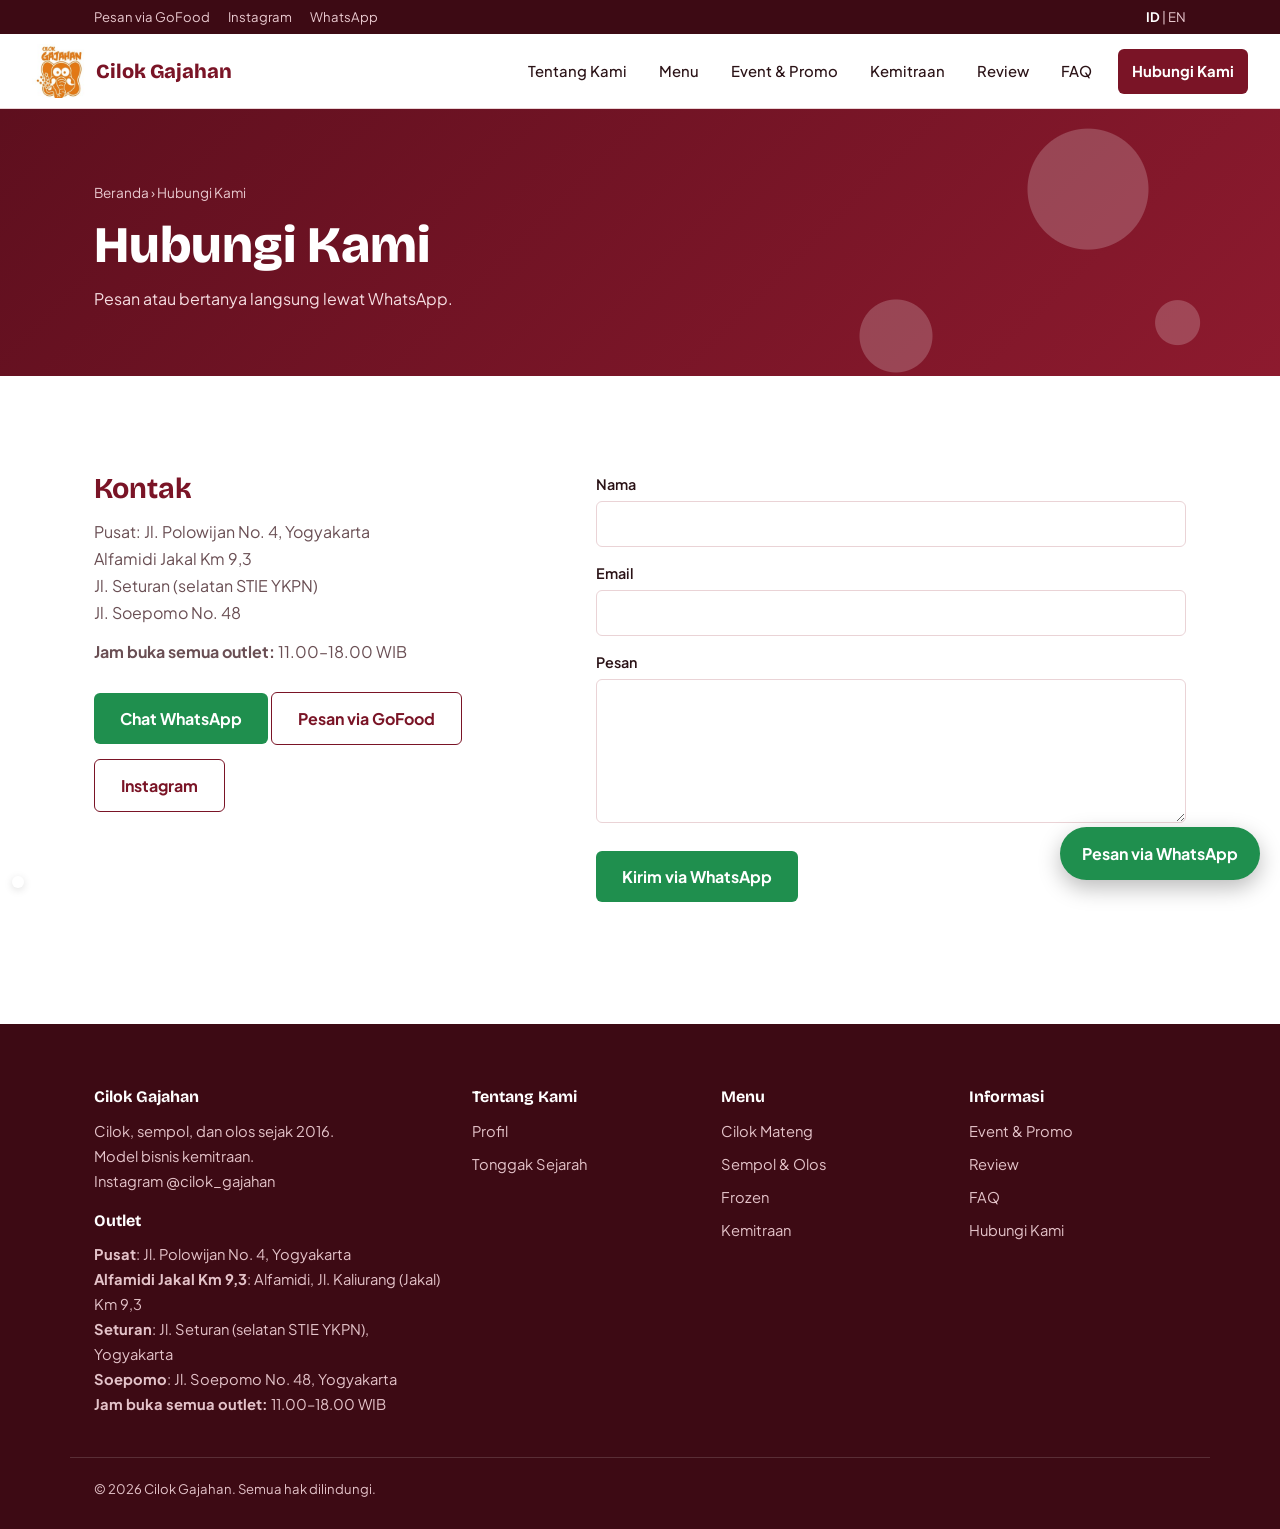
==== hubungi-kami.html @ 2d437ab8 "Initial" ====
<!DOCTYPE html>
<html lang="id">
<head>
  <meta charset="UTF-8">
  <meta name="viewport" content="width=device-width, initial-scale=1.0">
  <title>Hubungi Kami | Cilok Gajahan</title>
  <meta name="description" content="Cilok Gajahan: cilok, sempol, dan olos sejak 2016. Terbuka untuk kemitraan.">
  <link rel="icon" href="images/logo.png">
  <link rel="preconnect" href="https://fonts.googleapis.com">
  <link href="https://fonts.googleapis.com/css2?family=Bricolage+Grotesque:wght@600;800&family=Plus+Jakarta+Sans:wght@400;500;700&display=swap" rel="stylesheet">
  <link rel="stylesheet" href="style.css">
</head>
<body>
<main>
<section class="page-hero"><div class="wrap"><p class="crumb"><a href="index.html">Beranda</a> &rsaquo; Hubungi Kami</p><h1>Hubungi Kami</h1><p class="phs">Pesan atau bertanya langsung lewat WhatsApp.</p></div></section>
<section class="sec"><div class="wrap inner"><div class="blk"><div class="contact"><div><h2>Kontak</h2><p>Pusat: Jl. Polowijan No. 4, Yogyakarta<br>Alfamidi Jakal Km 9,3<br>Jl. Seturan (selatan STIE YKPN)<br>Jl. Soepomo No. 48</p><p><b>Jam buka semua outlet:</b> 11.00&ndash;18.00 WIB</p><p><a class="btn wa" data-wa="Halo Cilok Gajahan, saya mau tanya." target="_blank" rel="noopener noreferrer">Chat WhatsApp</a> <a class="btn line" data-gofood>Pesan via GoFood</a> <a class="btn line" data-ig>Instagram</a></p></div><form id="cf"><label>Nama<input name="nama" required></label><label>Email<input name="email" type="email" required></label><label>Pesan<textarea name="pesan" rows="5" required></textarea></label><button class="btn wa" type="submit">Kirim via WhatsApp</button><p id="cm" role="status"></p></form></div></div></div></section>
</main>
<script src="site.js"></script>
</body>
</html>
---- style.css ----
:root{--maroon:#7a1426;--deep:#3d0a14;--red:#b3182c;--accent:#e45a6b;--rose:#fbf1f1;--alt:#f6e9ea;--ink:#2a1216;--muted:#6a4f54;--line:#ead3d6}
*{box-sizing:border-box;margin:0;padding:0}
html{scroll-behavior:smooth;scroll-padding-top:90px}
body{font-family:'Plus Jakarta Sans',system-ui,sans-serif;color:var(--ink);background:#fff;line-height:1.7}
h1,h2,h3,h4{font-family:'Bricolage Grotesque','Plus Jakarta Sans',sans-serif;line-height:1.15;color:var(--maroon)}
a{color:inherit;text-decoration:none}ul,ol{list-style:none}
:focus-visible{outline:3px solid var(--accent);outline-offset:2px}
.wrap{max-width:1140px;margin:0 auto;padding:0 24px}
body{top:0!important}.skiptranslate iframe,.goog-te-banner-frame{display:none!important}.goog-tooltip,.goog-text-highlight{box-shadow:none!important;background:none!important}

/* topbar + nav */
.topbar{background:var(--deep);color:#e9c9cf;font-size:.82rem}
.topbar .wrap{display:flex;justify-content:space-between;padding-top:6px;padding-bottom:6px}
.tb-l{display:flex;gap:18px}.tb-l a:hover,.lang button:hover{color:#fff}
.lang button{background:none;border:0;color:inherit;font:inherit;cursor:pointer}.lang button.on{color:#fff;font-weight:700}
.nav{position:sticky;top:0;z-index:20;display:flex;justify-content:space-between;align-items:center;padding:10px 32px;background:#fff;border-bottom:1px solid var(--line)}
.brand{display:flex;align-items:center;gap:10px;font-family:'Bricolage Grotesque',sans-serif;font-weight:800;font-size:1.25rem;color:var(--maroon)}
.brand img{display:block;height:54px;width:auto}
#menu>ul{display:flex;gap:4px;align-items:center}
#menu a{display:block;padding:10px 14px;font-size:.93rem;font-weight:500}
#menu li:hover>a,#menu li:focus-within>a{color:var(--red)}
.nav li.active>a{color:var(--red);box-shadow:inset 0 -3px 0 var(--accent)}
.has-sub{position:relative}
.sub-menu{position:absolute;left:0;top:100%;min-width:210px;background:#fff;border:1px solid var(--line);border-top:3px solid var(--accent);box-shadow:0 12px 24px #3d0a1418;display:none}
.has-sub:hover .sub-menu,.has-sub:focus-within .sub-menu{display:block}
.sub-menu a{padding:10px 16px;font-size:.9rem;border-bottom:1px solid var(--alt)}.sub-menu a:hover{background:var(--alt)}
#menu a.btn-sm{background:var(--maroon);color:#fff;border-radius:6px;font-weight:700;margin-left:8px}
#menu a.btn-sm:hover{background:var(--red);color:#fff}
.burger{display:none;background:none;border:1px solid var(--maroon);color:var(--maroon);padding:6px 14px;border-radius:6px;font:inherit;cursor:pointer}

/* hero */
.hero{position:relative;min-height:calc(100svh - 110px);display:flex;align-items:center;background:var(--hero-img,none) center/cover,linear-gradient(135deg,#4d0c1a,#7a1426 55%,#a61e34);color:#fff;overflow:hidden;padding:60px 0 130px}
.hero.has-img::before{content:"";position:absolute;inset:0;background:linear-gradient(90deg,#3d0a14ee,#3d0a14b8)}
.balls{position:absolute;left:0;right:0;bottom:0;width:100%;height:48%}
.hero-grid{position:relative;display:grid;grid-template-columns:1.5fr 1fr;gap:48px;align-items:center;width:100%}
.slides{position:relative;min-height:330px}
.slide{position:absolute;inset:0 0 auto 0;opacity:0;visibility:hidden;transition:opacity .7s}.slide.on{opacity:1;visibility:visible;position:relative}
.hero h1{color:#fff;font-size:clamp(2rem,4.6vw,3.6rem);font-weight:800;max-width:17ch}
.slide p{margin:18px 0 24px;max-width:48ch;color:#f6dde1;font-size:1.08rem}
.more{font-weight:700;color:#ffd3d9;border-bottom:2px solid transparent}.more:hover{border-color:#ffd3d9}
.more.dark{color:var(--red);display:inline-block;margin-top:18px}.more.dark:hover{border-color:var(--red)}
.dots{display:flex;gap:10px;margin-top:28px}.dots button{width:34px;height:5px;border:0;border-radius:3px;background:#ffffff55;cursor:pointer}.dots button.on{background:#fff}
.pillars{border-left:2px solid #ffffff44}
.pillars a{display:flex;justify-content:space-between;padding:14px 20px;font-family:'Bricolage Grotesque',sans-serif;font-size:1.15rem;font-weight:600;transition:background .2s,padding .2s}
.pillars a:hover{background:#ffffff1c;padding-left:28px}.pillars i{font-style:normal;color:#ffb3bd;font-size:1.5rem;line-height:1}

/* sections */
.sec{padding:96px 0}.sec.alt{background:var(--rose)}
.kicker{font-weight:700;color:var(--red);margin-bottom:12px;font-size:.95rem}.kicker.light{color:#ffb3bd}
.about{max-width:860px;text-align:center}
.big{font-size:clamp(2rem,4vw,3rem);font-weight:800;margin-bottom:18px}
.lede{font-size:1.35rem;font-weight:600;margin-bottom:20px}.about p{color:var(--muted);margin-bottom:14px}
.btn{display:inline-block;margin-top:14px;background:var(--maroon);color:#fff;padding:12px 26px;border-radius:6px;font-weight:700}.btn:hover{background:var(--red)}
.btn.wa{background:#1f8f4e}.btn.wa:hover{background:#17703d}
.btn.line{background:transparent;color:var(--maroon);border:1.5px solid var(--maroon)}.btn.line:hover{background:var(--maroon);color:#fff}
.quote{background:var(--deep);color:#fff;padding:90px 0;text-align:center}
.quote blockquote{font-family:'Bricolage Grotesque',sans-serif;font-weight:600;font-size:clamp(1.5rem,3vw,2.3rem);line-height:1.3;max-width:900px;margin:0 auto}
.wdo{display:grid;grid-template-columns:260px 1fr;gap:48px;margin-top:12px}
.wdo-tabs button{width:100%;text-align:left;font:inherit;font-weight:600;padding:16px 8px;background:none;border:0;border-bottom:1px solid var(--line);color:var(--muted);cursor:pointer}
.wdo-tabs button[aria-selected="true"]{color:var(--maroon);border-bottom:3px solid var(--accent)}
.wdo-panel{display:grid;grid-template-columns:1fr 1fr;gap:36px;align-items:center}
.wdo-panel h2{font-size:1.8rem;margin-bottom:12px}.wdo-panel p{color:var(--muted)}
.ph{min-height:220px;border-radius:8px;position:relative;overflow:hidden;background:var(--img,none) center/cover,radial-gradient(circle at 25% 30%,#ffffff22 0 28px,transparent 29px),radial-gradient(circle at 68% 62%,#ffffff1a 0 44px,transparent 45px),radial-gradient(circle at 85% 20%,#ffffff18 0 20px,transparent 21px),linear-gradient(160deg,#a61e34,#7a1426 60%,#4d0c1a)}
.ph.g2{background:var(--img,none) center/cover,radial-gradient(circle at 70% 35%,#ffffff22 0 34px,transparent 35px),radial-gradient(circle at 22% 70%,#ffffff1a 0 48px,transparent 49px),linear-gradient(160deg,#c4384d,#8d1a2e 70%,#5a0f1d)}
.ph.photo{background:var(--img) center/cover}.ph.tall{min-height:340px}
.numbers{background:var(--maroon);color:#fff;padding:64px 0}
.num-grid{display:grid;grid-template-columns:repeat(4,1fr);gap:20px;text-align:center}
.num-grid strong{display:block;font-family:'Bricolage Grotesque',sans-serif;font-size:2.8rem;color:#ffd3d9;line-height:1.1}
.num-grid span{font-size:.86rem;color:#f1ccd2;display:block;margin-top:6px}
.split{display:grid;grid-template-columns:1fr 1fr;gap:56px;align-items:center}.split h2{font-size:2rem;margin-bottom:14px}.split p{color:var(--muted)}
.sec.alt h2.t{font-size:2rem;max-width:22ch}
.values{display:grid;grid-template-columns:repeat(5,1fr);gap:16px;margin-top:36px}
.val{background:#fff;border:1px solid var(--line);border-radius:8px;padding:26px 20px;transition:transform .2s,border-color .2s}.val:hover{transform:translateY(-4px);border-color:var(--accent)}
.ico{display:grid;place-items:center;width:46px;height:46px;border-radius:50%;background:var(--maroon);color:#fff;font-family:'Bricolage Grotesque',sans-serif;font-weight:800;margin-bottom:14px}
.val h3{font-size:1.15rem;margin-bottom:6px}.val p{font-size:.9rem;color:var(--muted)}
.duo{display:grid;grid-template-columns:1fr 1fr;gap:24px}.tile{position:relative;display:block}.tile .ph{min-height:260px}
.tile::after{content:"";position:absolute;inset:0;border-radius:8px;background:linear-gradient(to top,#3d0a14b3,transparent 60%)}
.tile h3{position:absolute;left:24px;bottom:20px;z-index:2;color:#fff;font-size:1.6rem}.tile:hover .ph{filter:brightness(1.1)}
.news{display:grid;grid-template-columns:repeat(4,1fr);gap:22px;margin-top:32px}
.news article{position:relative;background:#fff;border-radius:8px;overflow:hidden;border:1px solid var(--line);padding-bottom:20px}
.news .ph{min-height:160px;border-radius:0}
.news time,.news .cat,.news h3,.news p,.news a{display:block;padding:0 18px}
.news time{margin-top:14px;font-size:.8rem;color:var(--muted)}.news .cat{font-size:.8rem;font-weight:700;color:var(--red)}
.news h3{font-size:1.05rem;margin:6px 0}.news p{font-size:.88rem;color:var(--muted)}.news a{margin-top:10px;font-weight:700;color:var(--red)}
.news article a::after{content:"";position:absolute;inset:0}.news article[hidden]{display:none}
.mapsec{padding:80px 0 0}.mapsec h2{font-size:2rem}
.map-tabs{display:flex;gap:8px;flex-wrap:wrap;margin:18px 0 8px}
.map-tabs button,.filters button{font:inherit;font-weight:500;padding:9px 20px;border-radius:999px;border:1.5px solid var(--red);background:none;color:var(--maroon);cursor:pointer}
.map-tabs button[aria-selected="true"],.filters button[aria-selected="true"]{background:var(--maroon);color:#fff;border-color:var(--maroon)}
.map-addr{color:var(--muted);margin:10px 0 22px}
.gmap{display:block;width:100%;height:440px;border:0;background:var(--alt)}
footer{background:var(--deep);color:#e4c3c9;padding:64px 0 28px;font-size:.92rem}
.foot-grid{display:grid;grid-template-columns:1.6fr repeat(3,1fr);gap:32px}
footer h4{color:#fff;font-size:1rem;margin-bottom:12px}footer li{margin-bottom:8px}footer a:hover{color:#fff}
.copy{margin-top:40px;padding-top:20px;border-top:1px solid #ffffff25;font-size:.82rem}
.fab{position:fixed;right:20px;bottom:20px;z-index:30;background:#1f8f4e;color:#fff;font-weight:700;padding:13px 22px;border-radius:999px;box-shadow:0 8px 22px #0004;transition:transform .2s}.fab:hover{transform:translateY(-3px)}

/* halaman dalam */
.page-hero{position:relative;background:linear-gradient(135deg,#5e0f1e,#8d1a2e);color:#fff;padding:72px 0 64px;overflow:hidden}
.page-hero::after{content:"";position:absolute;inset:0;opacity:.2;background:radial-gradient(circle at 85% 30%,#fff 0 60px,transparent 61px),radial-gradient(circle at 70% 85%,#fff 0 36px,transparent 37px),radial-gradient(circle at 92% 80%,#fff 0 22px,transparent 23px)}
.page-hero .wrap{position:relative;z-index:1}.page-hero h1{color:#fff;font-size:clamp(2rem,4.4vw,3.2rem);font-weight:800}
.phs{margin-top:10px;color:#f6dde1;max-width:56ch}.crumb{font-size:.85rem;margin-bottom:12px;color:#e9c9cf}.crumb a:hover{color:#fff}
.inner{display:grid;gap:56px}.blk h2{font-size:1.8rem;margin-bottom:12px}.blk p{color:var(--muted);max-width:70ch;margin-bottom:12px}
.blk.split2{display:grid;grid-template-columns:1fr 1fr;gap:48px;align-items:center}
.cards3{display:grid;grid-template-columns:repeat(auto-fit,minmax(240px,1fr));gap:18px}
.card{display:block;background:#fff;border:1px solid var(--line);border-top:5px solid var(--red);border-radius:8px;padding:24px;transition:transform .2s}
a.card:hover{transform:translateY(-4px)}.card h3{font-size:1.2rem;margin-bottom:6px}.card p{color:var(--muted);font-size:.93rem;margin:0}
.tl{border-left:3px solid var(--accent);padding-left:28px;display:grid;gap:24px}.tl li{position:relative}
.tl li::before{content:"";position:absolute;left:-37px;top:6px;width:14px;height:14px;border-radius:50%;background:var(--maroon);border:3px solid var(--accent)}
.tl b{font-family:'Bricolage Grotesque',sans-serif;font-size:1.2rem;color:var(--maroon)}.tl p{margin:2px 0 0}
.note{margin-top:18px;padding:12px 16px;border-left:4px solid var(--accent);background:var(--rose);font-size:.9rem;color:var(--muted)}
.v-layout{display:grid;grid-template-columns:280px 1fr;gap:64px;align-items:start}
.v-nav{position:sticky;top:110px}.v-nav ul{border-left:2px solid var(--line)}
.v-nav a{display:block;margin-left:-2px;padding:16px 20px;border-left:4px solid transparent;font-family:'Bricolage Grotesque',sans-serif;font-size:1.2rem;font-weight:600;color:#b7a0a4;transition:color .25s,border-color .25s}
.v-nav a:hover{color:var(--red)}.v-nav a.on{color:var(--maroon);font-weight:800;border-left-color:var(--accent)}
.v-item{display:grid;grid-template-columns:120px 1fr;gap:32px;align-items:start;min-height:52vh;padding:48px 0;border-bottom:1px solid var(--line)}
.v-item:first-child{padding-top:0}.v-item:last-child{border-bottom:0;min-height:70vh}
.v-ico{width:110px;height:110px}.v-item h2{font-size:2.2rem;margin-bottom:14px}.v-item p{color:var(--muted);max-width:62ch}
.m-item{display:grid;grid-template-columns:1fr auto;gap:8px 24px;padding:18px 0;border-bottom:1px dashed var(--line);align-items:center}
.m-item h3{font-family:'Plus Jakarta Sans',sans-serif;font-size:1.1rem;font-weight:700;color:var(--ink)}.m-item p{color:var(--muted);font-size:.92rem;margin:0}
.price{font-family:'Bricolage Grotesque',sans-serif;font-weight:800;font-size:1.4rem;color:var(--red);text-align:right}

.mcat .ph{min-height:260px;margin-bottom:24px}
.steps{display:grid;grid-template-columns:repeat(auto-fit,minmax(200px,1fr));gap:16px;counter-reset:s}
.steps li{counter-increment:s;background:#fff;border:1px solid var(--line);border-top:5px solid var(--maroon);border-radius:8px;padding:18px}
.steps li::before{content:counter(s);display:block;font-family:'Bricolage Grotesque',sans-serif;font-weight:800;color:var(--accent);font-size:1.7rem}
.steps h3{font-size:1.05rem;margin:4px 0 6px}.steps p{font-size:.9rem;color:var(--muted);margin:0}
.outlets{display:grid;grid-template-columns:repeat(auto-fit,minmax(250px,1fr));gap:18px}
.outlet{background:#fff;border:1px solid var(--line);border-radius:8px;padding:22px}.outlet h3{font-size:1.15rem;margin-bottom:6px}.outlet p{color:var(--muted);font-size:.92rem;margin:0 0 10px}
.outlet a{color:var(--red);font-weight:700;font-size:.9rem}
.gal{display:grid;grid-template-columns:repeat(4,1fr);gap:14px}.gal .ph{min-height:220px;transition:transform .3s}.gal .ph:hover{transform:scale(1.03)}.gal .ph.wide{grid-column:span 2}
.video{position:relative;aspect-ratio:16/9;max-width:900px;background:var(--deep);border-radius:8px;overflow:hidden}.video iframe{position:absolute;inset:0;width:100%;height:100%;border:0}
.filters{display:flex;gap:8px;flex-wrap:wrap;margin-bottom:28px}
.art-hero{position:relative;text-align:center;color:#fff;padding:110px 0 96px;background:var(--hero-img,none) center/cover,linear-gradient(135deg,#3d0a14,#7a1426 60%,#a61e34)}
.art-hero .wrap{position:relative}.pill{display:inline-block;border:1.5px solid #fff;border-radius:999px;padding:8px 28px;font-weight:700;margin-bottom:28px}
.art-hero h1{color:#fff;font-size:clamp(1.9rem,4.4vw,3.1rem);font-weight:800;max-width:24ch;margin:0 auto}.meta{margin-top:18px;color:#f1ccd2;font-size:.95rem}
.art{max-width:820px}.art .sum{font-family:'Plus Jakarta Sans',sans-serif;font-size:1.05rem;font-weight:700;color:var(--ink);margin-bottom:12px}
.art ul{list-style:disc;margin:0 0 30px 22px;line-height:1.95}.art p{color:#3a2a2e;line-height:1.95;font-size:1.05rem;margin-bottom:18px}.art h3{font-size:1.5rem;margin:34px 0 12px}
.back{margin-top:40px}.back a{color:var(--red);font-weight:700}
.faq{border-bottom:1px solid var(--line);padding:6px 0}.faq summary{cursor:pointer;font-weight:700;font-size:1.1rem;padding:16px 0;color:var(--maroon)}.faq p{margin:0 0 18px}.faq a{color:var(--red);font-weight:700;text-decoration:underline}
.contact{display:grid;grid-template-columns:1fr 1.3fr;gap:48px}.contact form{display:grid;gap:14px}
.contact label{display:grid;gap:4px;font-weight:600;font-size:.9rem}.contact input,.contact textarea{font:inherit;padding:10px 12px;border:1.5px solid var(--line);border-radius:6px}
.contact button{justify-self:start;border:0;cursor:pointer;font:inherit;font-weight:700;color:#fff}

@media (max-width:1000px){.values{grid-template-columns:repeat(2,1fr)}.news{grid-template-columns:repeat(2,1fr)}.foot-grid{grid-template-columns:1fr 1fr}.gal{grid-template-columns:repeat(2,1fr)}.num-grid{grid-template-columns:repeat(2,1fr)}}
@media (max-width:860px){
 .burger{display:block}
 #menu{display:none;position:absolute;top:100%;left:0;right:0;background:#fff;border-bottom:1px solid var(--line);max-height:75vh;overflow:auto}#menu.open{display:block}
 #menu>ul{flex-direction:column;align-items:stretch;padding:8px 16px 16px;gap:0}
 .sub-menu{position:static;display:block;border:0;box-shadow:none;padding-left:16px}#menu a.btn-sm{margin:10px 0 0;text-align:center}
 .hero-grid,.wdo,.wdo-panel,.split,.duo,.blk.split2,.contact,.v-layout{grid-template-columns:1fr}
 .pillars{border-left:0;border-top:2px solid #ffffff44}.hero{padding:48px 0 150px}.slides{min-height:370px}
 .v-layout{gap:16px}.v-nav{top:70px;z-index:5;background:#fff;margin:0 -24px;padding:0 24px;border-bottom:1px solid var(--line)}
 .v-nav ul{display:flex;overflow-x:auto;border-left:0}.v-nav a{white-space:nowrap;padding:14px;border-left:0;border-bottom:4px solid transparent;margin:0;font-size:1rem}.v-nav a.on{border-bottom-color:var(--accent)}
 .v-item{grid-template-columns:1fr;gap:12px;min-height:0;padding:36px 0}.v-item:last-child{min-height:50vh}
}
@media (max-width:560px){.values,.news,.foot-grid,.gal{grid-template-columns:1fr}.gal .ph.wide{grid-column:span 1}.brand{font-size:1rem}.brand img{height:44px}.topbar .tb-l{gap:10px}.fab{right:12px;bottom:12px;padding:11px 18px}}
@media (prefers-reduced-motion:reduce){html{scroll-behavior:auto}.slide,.val,.pillars a{transition:none}}

/* foto */
.mcat .ph.photo:not(.contain){aspect-ratio:16/9;min-height:0}
.ph.contain{background:var(--img) center/contain no-repeat,#a80f12;aspect-ratio:1/1;max-width:520px;min-height:0}
.cert-img{display:block;max-width:420px;width:100%;border:1px solid var(--line);border-radius:6px;box-shadow:0 12px 30px #3d0a1422}
.cap{font-size:.85rem;margin-top:10px}
/* review */
.rv-grid{display:grid;grid-template-columns:repeat(3,1fr);gap:20px;margin-top:28px}
.rv{background:#fff;border:1px solid var(--line);border-radius:8px;padding:26px}
.stars{color:#e8a317;font-size:1.3rem;letter-spacing:2px;margin-bottom:10px}
.rv blockquote{color:var(--ink);line-height:1.8;margin-bottom:14px}.rv figcaption{font-size:.86rem;font-weight:700;color:var(--maroon)}
.contact select{font:inherit;padding:10px 12px;border:1.5px solid var(--line);border-radius:6px;background:#fff}
@media (max-width:1000px){.rv-grid{grid-template-columns:1fr 1fr}}@media (max-width:560px){.rv-grid{grid-template-columns:1fr}}

/* tentang kami (split) */
.about-split{display:grid;grid-template-columns:1fr 1.15fr;min-height:calc(100svh - 110px)}
.ab-img{background:var(--img) center/cover;min-height:380px}
.ab-text{padding:72px clamp(24px,6vw,96px);display:flex;flex-direction:column;justify-content:center}
.ab-text h1{font-size:clamp(2rem,4vw,3rem);font-weight:800;text-transform:uppercase;margin-bottom:28px;color:var(--ink)}
.ab-text p{text-align:justify;line-height:1.95;margin-bottom:18px;color:#3a2a2e}.ab-text b{color:var(--ink)}
.ab-cta{margin-top:10px;text-align:left!important}
/* foto persegi, promo, kemitraan */
.ph.sq{aspect-ratio:1/1;min-height:0;box-shadow:0 14px 34px #3d0a1422}
.split2{display:grid;grid-template-columns:1fr 1fr;gap:48px;align-items:center}
.faq a{color:var(--red)}
.inner>.blk>h3{font-size:1.4rem;margin-bottom:8px}
@media (max-width:860px){.about-split,.split2{grid-template-columns:1fr}.ab-img{min-height:300px}.ab-text{padding:40px 24px}}

/* menu: tombol pesan WA + GoFood */
.m-item .m-order{grid-column:2;justify-self:end;display:flex;gap:8px;flex-wrap:wrap;justify-content:flex-end}
.m-order .wa-btn,.m-order .gf-btn{display:inline-block;font-size:.85rem;font-weight:700;padding:7px 14px;border-radius:999px;border:1.5px solid;cursor:pointer;line-height:1.3}
.m-order .wa-btn{color:#1f8f4e;border-color:#1f8f4e}.m-order .wa-btn:hover{background:#1f8f4e;color:#fff;text-decoration:none}
.m-order .gf-btn{color:#fff;background:var(--red);border-color:var(--red)}.m-order .gf-btn:hover{background:var(--maroon);border-color:var(--maroon)}
@media (max-width:560px){.m-item{grid-template-columns:1fr}.m-item .price{text-align:left}.m-item .m-order{grid-column:1;justify-self:start;justify-content:flex-start}}

/* event & promo: carousel */
.ep-hero{padding-bottom:56px}
.ep-car{position:relative;display:flex;align-items:center;justify-content:center;gap:12px;margin-top:36px}
.ep-stage{flex:1;display:flex;align-items:center;justify-content:center;gap:clamp(16px,4vw,56px);min-height:340px}
.ep-card{margin:0;text-align:center;transition:opacity .3s,transform .3s}
.ep-img{position:relative;border-radius:18px;overflow:hidden;border:3px solid #ffb3bd;background:var(--deep);box-shadow:0 14px 34px #0005}
.ep-img img{display:block;width:100%;height:auto}
.ep-card.is-cur{width:min(340px,70vw)}.ep-card.is-cur figcaption{margin-top:16px;font-family:'Bricolage Grotesque',sans-serif;font-weight:800;font-size:1.25rem;line-height:1.3;color:#fff}
.ep-card.is-side{width:min(250px,20vw);opacity:.55;cursor:pointer}.ep-card.is-side:hover,.ep-card.is-side:focus-visible{opacity:.85;transform:scale(1.02)}
.ep-card.is-side figcaption{margin-top:12px;font-size:.85rem;font-weight:700;color:#ffd3d9;line-height:1.35}
.ep-tag{position:absolute;left:10px;top:10px;background:var(--maroon);color:#fff;font-size:.72rem;font-weight:700;padding:4px 10px;border-radius:999px;border:1px solid #ffffff66}
.ep-arrow{flex:none;width:44px;height:44px;border-radius:50%;border:0;background:#fff;color:var(--maroon);font-size:1.8rem;line-height:1;cursor:pointer;box-shadow:0 4px 12px #0004;transition:background .2s,color .2s}
.ep-arrow:hover{background:var(--accent);color:#fff}
.ep-dots{display:flex;justify-content:center;gap:10px;margin-top:24px}
.ep-dots button{width:34px;height:5px;border:0;border-radius:3px;background:#ffffff55;cursor:pointer}.ep-dots button.on{background:#fff}
.ep-detail h2{font-size:2rem}.ep-meta{font-weight:700;color:var(--ink)!important}
.ep-detail .btn{margin-top:6px}
@media (max-width:760px){.ep-card.is-side{display:none}.ep-arrow{position:absolute;top:38%;z-index:2;width:40px;height:40px}#prev{left:0}#next{right:0}.ep-car{gap:0}}
@media (prefers-reduced-motion:reduce){.ep-card{transition:none}}
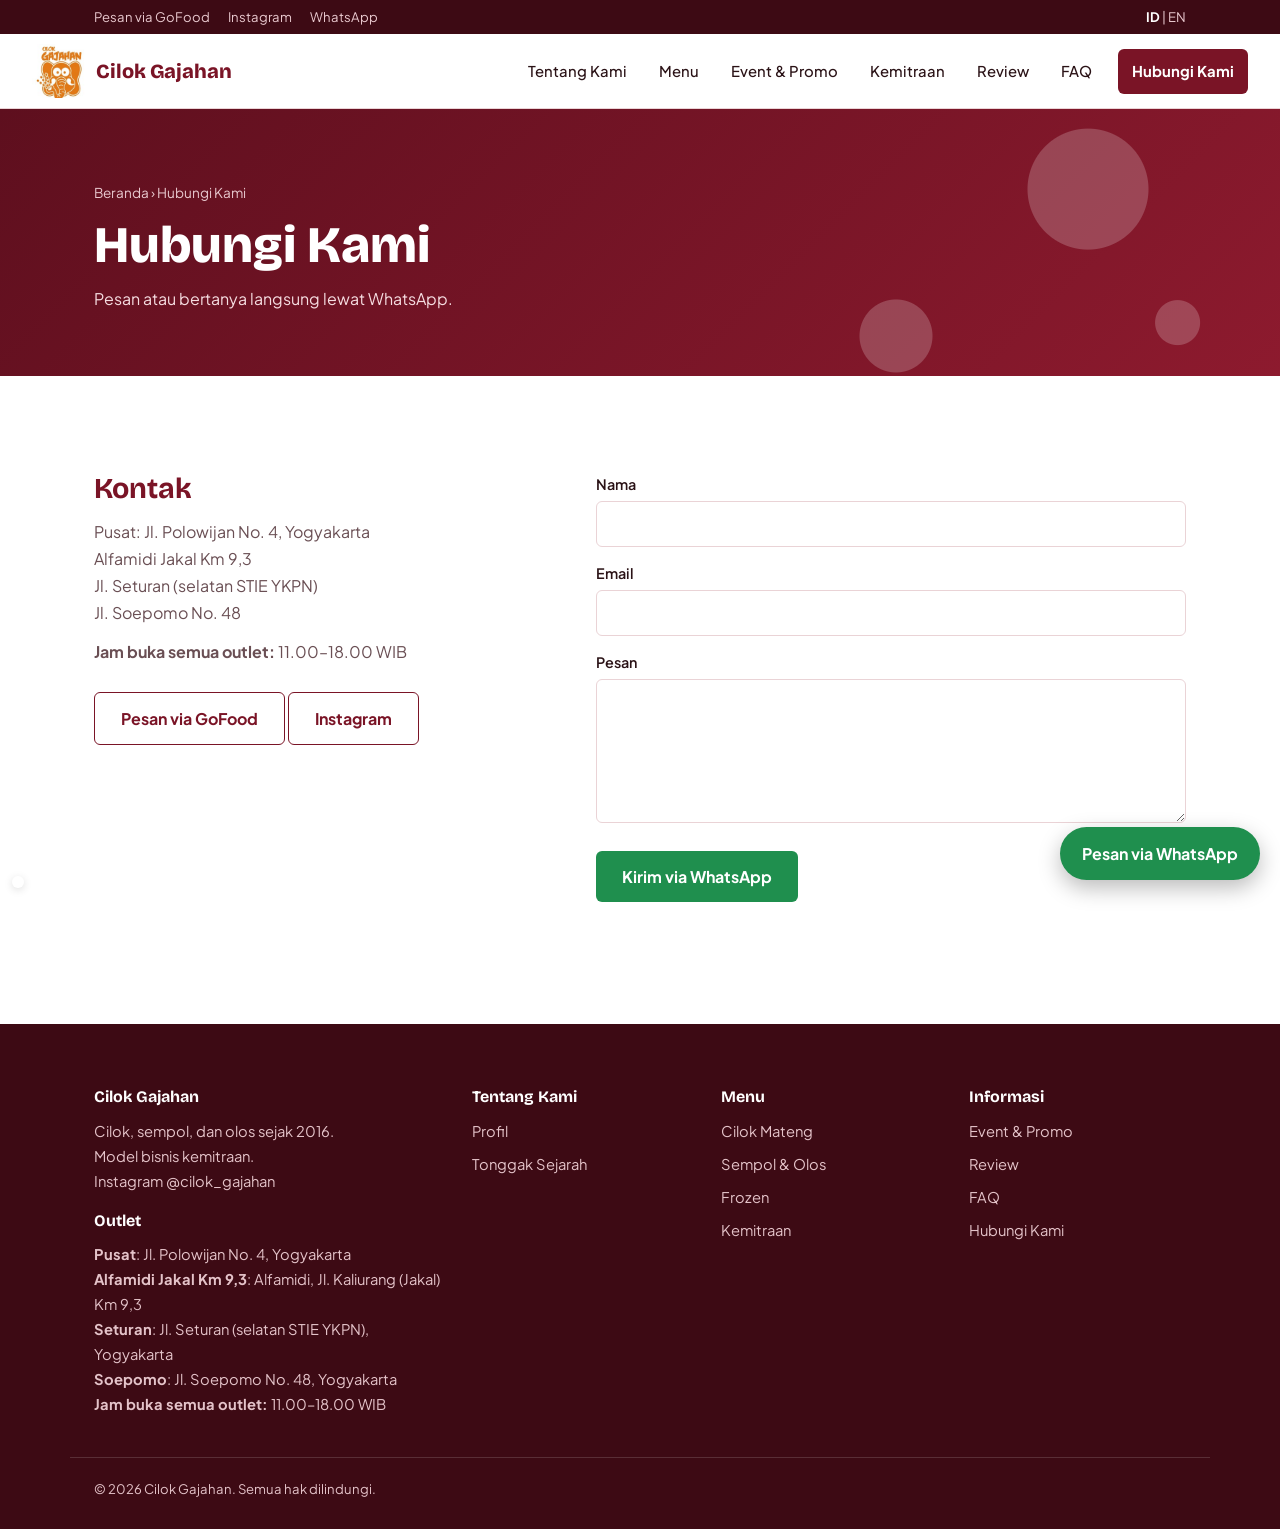
==== commit ca5331d1: "update halaman hubungi kami" ====
--- a/hubungi-kami.html
+++ b/hubungi-kami.html
@@ -13,7 +13,7 @@
 <body>
 <main>
 <section class="page-hero"><div class="wrap"><p class="crumb"><a href="index.html">Beranda</a> &rsaquo; Hubungi Kami</p><h1>Hubungi Kami</h1><p class="phs">Pesan atau bertanya langsung lewat WhatsApp.</p></div></section>
-<section class="sec"><div class="wrap inner"><div class="blk"><div class="contact"><div><h2>Kontak</h2><p>Pusat: Jl. Polowijan No. 4, Yogyakarta<br>Alfamidi Jakal Km 9,3<br>Jl. Seturan (selatan STIE YKPN)<br>Jl. Soepomo No. 48</p><p><b>Jam buka semua outlet:</b> 11.00&ndash;18.00 WIB</p><p><a class="btn wa" data-wa="Halo Cilok Gajahan, saya mau tanya." target="_blank" rel="noopener noreferrer">Chat WhatsApp</a> <a class="btn line" data-gofood>Pesan via GoFood</a> <a class="btn line" data-ig>Instagram</a></p></div><form id="cf"><label>Nama<input name="nama" required></label><label>Email<input name="email" type="email" required></label><label>Pesan<textarea name="pesan" rows="5" required></textarea></label><button class="btn wa" type="submit">Kirim via WhatsApp</button><p id="cm" role="status"></p></form></div></div></div></section>
+<section class="sec"><div class="wrap inner"><div class="blk"><div class="contact"><div><h2>Kontak</h2><p>Pusat: Jl. Polowijan No. 4, Yogyakarta<br>Alfamidi Jakal Km 9,3<br>Jl. Seturan (selatan STIE YKPN)<br>Jl. Soepomo No. 48</p><p><b>Jam buka semua outlet:</b> 11.00&ndash;18.00 WIB</p><p> <a class="btn line" data-gofood>Pesan via GoFood</a> <a class="btn line" data-ig>Instagram</a></p></div><form id="cf"><label>Nama<input name="nama" required></label><label>Email<input name="email" type="email" required></label><label>Pesan<textarea name="pesan" rows="5" required></textarea></label><button class="btn wa" type="submit">Kirim via WhatsApp</button><p id="cm" role="status"></p></form></div></div></div></section>
 </main>
 <script src="site.js"></script>
 </body>
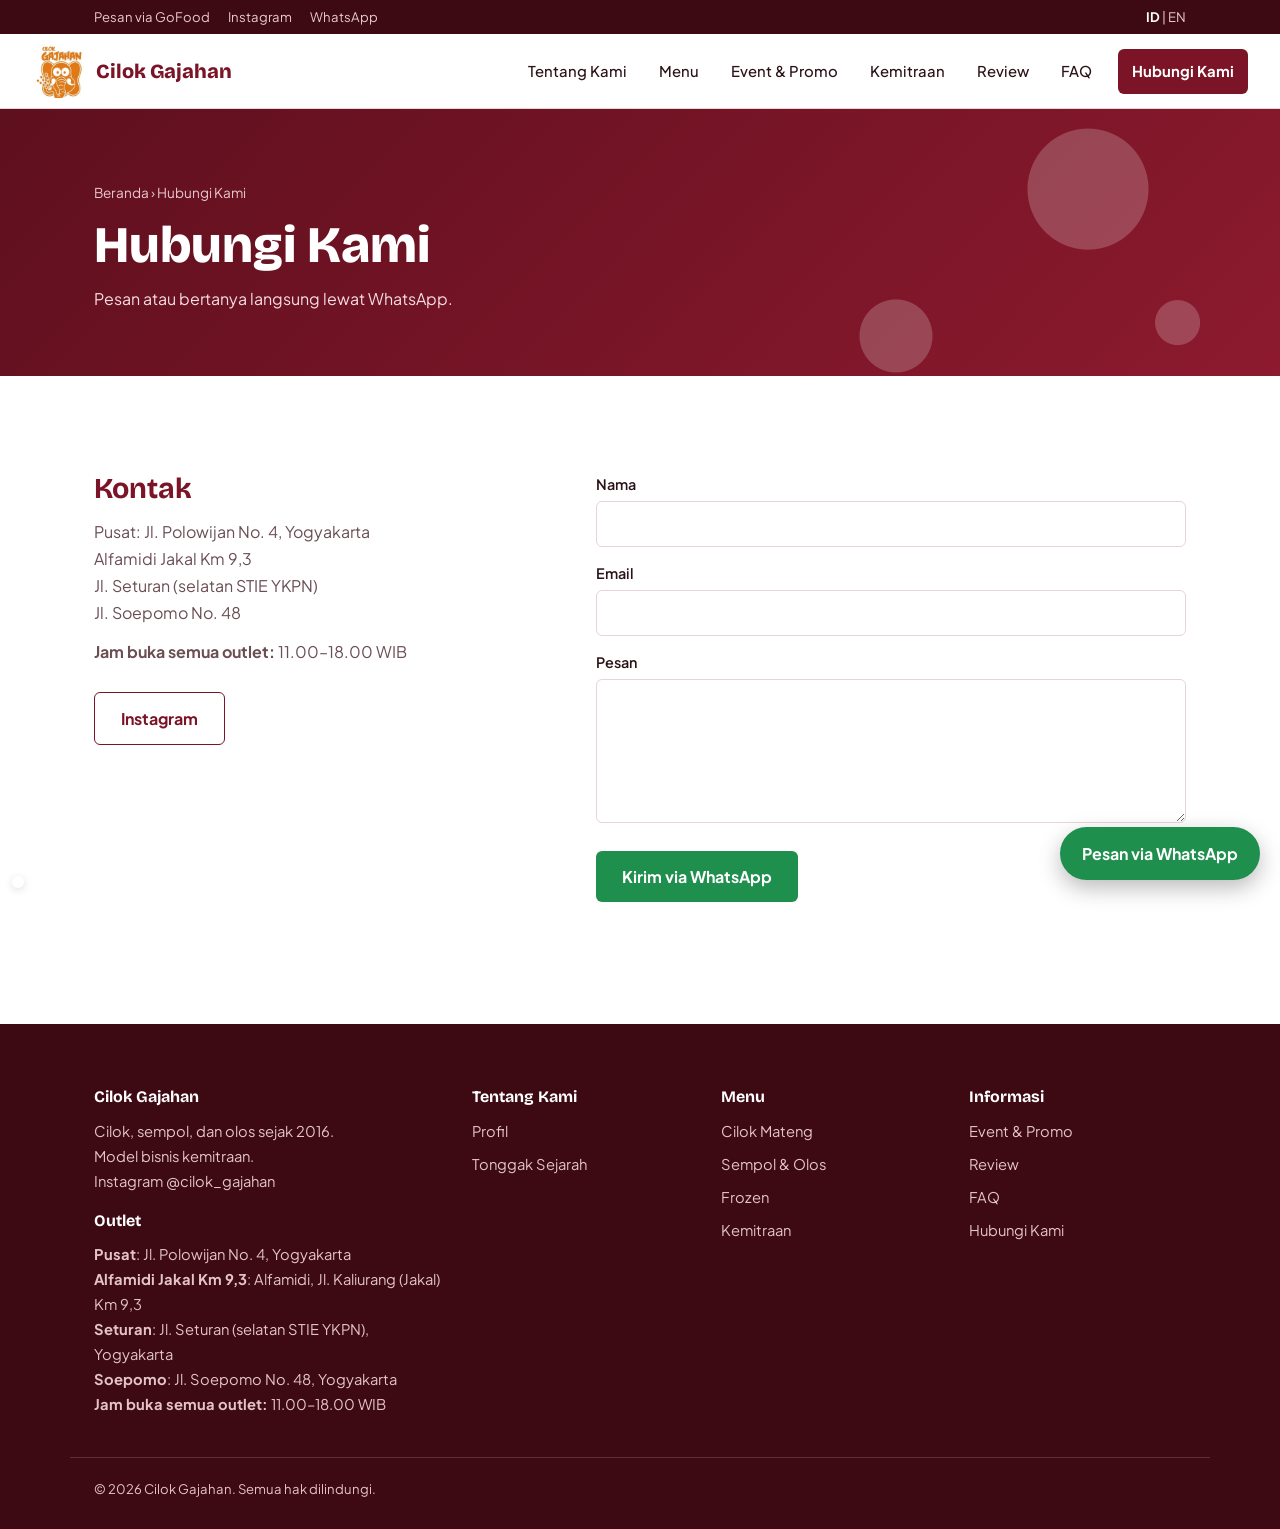
==== commit c92e6693: "Hapus tombol" ====
--- a/hubungi-kami.html
+++ b/hubungi-kami.html
@@ -13,7 +13,7 @@
 <body>
 <main>
 <section class="page-hero"><div class="wrap"><p class="crumb"><a href="index.html">Beranda</a> &rsaquo; Hubungi Kami</p><h1>Hubungi Kami</h1><p class="phs">Pesan atau bertanya langsung lewat WhatsApp.</p></div></section>
-<section class="sec"><div class="wrap inner"><div class="blk"><div class="contact"><div><h2>Kontak</h2><p>Pusat: Jl. Polowijan No. 4, Yogyakarta<br>Alfamidi Jakal Km 9,3<br>Jl. Seturan (selatan STIE YKPN)<br>Jl. Soepomo No. 48</p><p><b>Jam buka semua outlet:</b> 11.00&ndash;18.00 WIB</p><p> <a class="btn line" data-gofood>Pesan via GoFood</a> <a class="btn line" data-ig>Instagram</a></p></div><form id="cf"><label>Nama<input name="nama" required></label><label>Email<input name="email" type="email" required></label><label>Pesan<textarea name="pesan" rows="5" required></textarea></label><button class="btn wa" type="submit">Kirim via WhatsApp</button><p id="cm" role="status"></p></form></div></div></div></section>
+<section class="sec"><div class="wrap inner"><div class="blk"><div class="contact"><div><h2>Kontak</h2><p>Pusat: Jl. Polowijan No. 4, Yogyakarta<br>Alfamidi Jakal Km 9,3<br>Jl. Seturan (selatan STIE YKPN)<br>Jl. Soepomo No. 48</p><p><b>Jam buka semua outlet:</b> 11.00&ndash;18.00 WIB</p><p><a class="btn line" data-ig>Instagram</a></p></div><form id="cf"><label>Nama<input name="nama" required></label><label>Email<input name="email" type="email" required></label><label>Pesan<textarea name="pesan" rows="5" required></textarea></label><button class="btn wa" type="submit">Kirim via WhatsApp</button><p id="cm" role="status"></p></form></div></div></div></section>
 </main>
 <script src="site.js"></script>
 </body>
